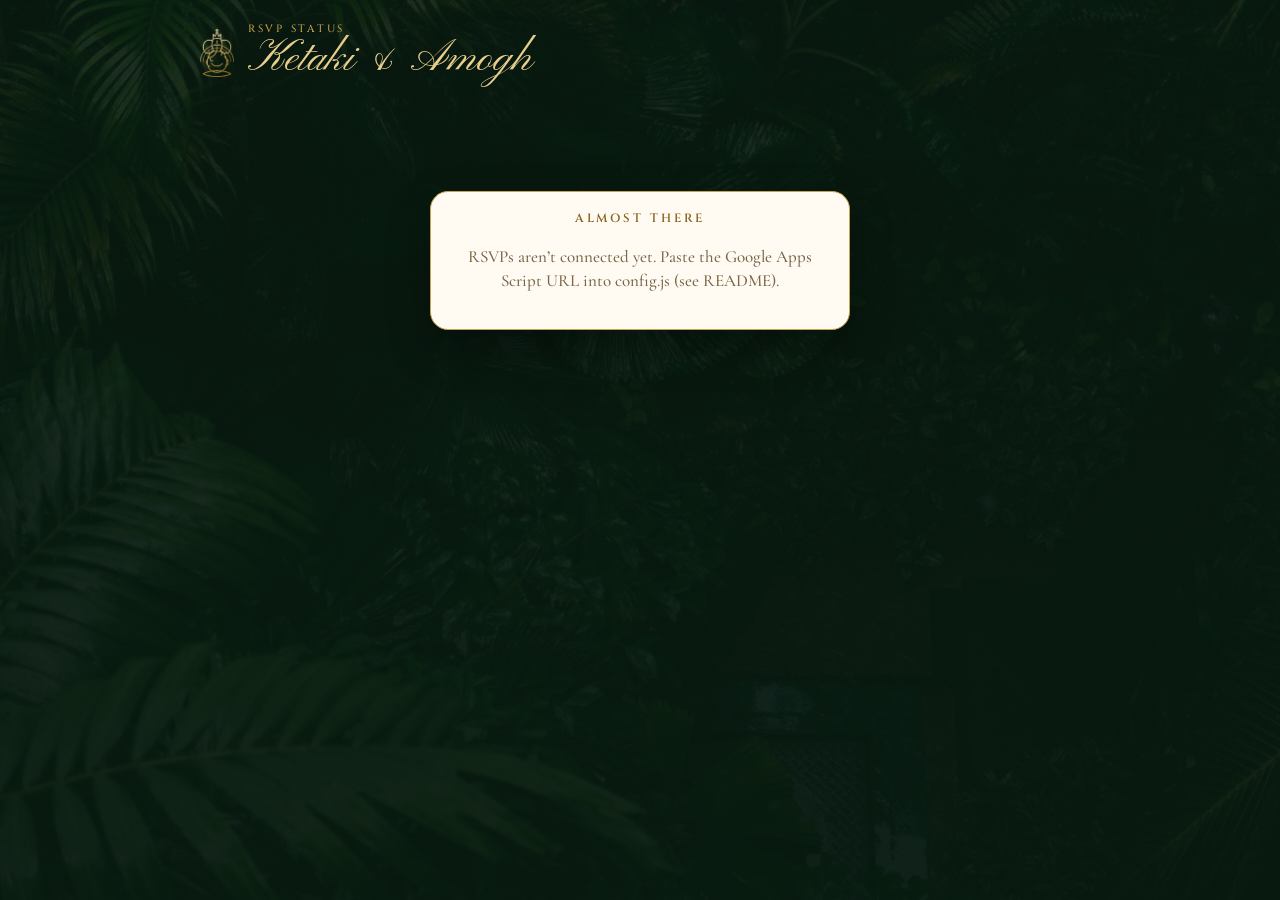
==== status/index.html @ 753128d5 "Add passcode-protected RSVP status page; shared config.js for the RSVP URL - status/: guests coming," ====
<!DOCTYPE html>
<html lang="en">
<head>
  <meta charset="UTF-8">
  <meta name="viewport" content="width=device-width, initial-scale=1.0, viewport-fit=cover">
  <meta name="robots" content="noindex, nofollow">
  <meta name="referrer" content="no-referrer">
  <title>RSVP Status · Ketaki &amp; Amogh</title>
  <meta name="theme-color" content="#0B2116">
  <link rel="icon" href="../assets/icon-ganesha.ico" sizes="any">
  <link rel="icon" type="image/png" sizes="32x32" href="../assets/icon-ganesha-32.png">
  <link rel="apple-touch-icon" href="../assets/icon-ganesha-180.png">
  <link rel="preconnect" href="https://fonts.googleapis.com">
  <link rel="preconnect" href="https://fonts.gstatic.com" crossorigin>
  <link href="https://fonts.googleapis.com/css2?family=Cinzel:wght@400;600&family=Cormorant+Garamond:ital,wght@0,500;0,600;0,700;1,500&family=Pinyon+Script&display=swap" rel="stylesheet">
  <style>
    :root {
      --forest: #0B2116; --forest-2: #1D4A31; --leaf: #2F6B43;
      --cream: #F8EFDD; --paper: #FFFBF3; --line: #E3D3AE;
      --gold: #C9A24D; --gold-dark: #8A6420; --gold-light: #E8CF8E;
      --red: #A3262B; --ink: #2B2416; --muted: #7A6648;
      --caps: 'Cinzel', Georgia, serif; --serif: 'Cormorant Garamond', Georgia, serif; --script: 'Pinyon Script', cursive;
    }
    * { box-sizing: border-box; }
    body {
      margin: 0; min-height: 100vh; color: var(--ink); font-family: var(--serif); font-weight: 500; font-size: 17px; line-height: 1.45;
      background: #0B2116;
      -webkit-font-smoothing: antialiased;
    }
    body::before { content: ""; position: fixed; inset: 0; z-index: -1;
      background: linear-gradient(rgba(8, 26, 16, .86), rgba(8, 26, 16, .94)), url("../assets/jungle.jpg") center / cover no-repeat; }
    .wrap { width: min(880px, 100% - 28px); margin: 0 auto; padding: calc(env(safe-area-inset-top) + 22px) 0 60px; }
    header { display: flex; align-items: center; gap: 14px; color: var(--cream); margin-bottom: 18px; }
    .ganesha { width: 34px; height: 48px; flex: none;
      background: linear-gradient(160deg, #FFF0C2, var(--gold) 55%, #A57A2C);
      -webkit-mask: url("../assets/ganesha.webp") center / contain no-repeat; mask: url("../assets/ganesha.webp") center / contain no-repeat; }
    h1 { margin: 0; font-family: var(--script); font-weight: normal; font-size: clamp(32px, 8vw, 44px); line-height: 1.05; color: var(--gold-light); }
    .sub { font-family: var(--caps); font-size: 10.5px; letter-spacing: .26em; text-transform: uppercase; color: var(--gold); }
    header .grow { flex: 1; min-width: 0; }
    .icon-btn { flex: none; display: inline-flex; align-items: center; gap: 6px; padding: 9px 12px; border-radius: 12px; cursor: pointer;
      background: rgba(232, 207, 142, .1); border: 1px solid rgba(201, 162, 77, .5); color: var(--gold-light);
      font-family: var(--caps); font-size: 10.5px; letter-spacing: .14em; text-transform: uppercase; }
    .icon-btn svg { width: 16px; height: 16px; fill: none; stroke: currentColor; stroke-width: 1.8; stroke-linecap: round; stroke-linejoin: round; }
    .icon-btn.spin svg { animation: spin .8s linear infinite; }
    @keyframes spin { to { transform: rotate(360deg); } }
    .updated { color: var(--cream); opacity: .7; font-style: italic; font-size: 15px; margin: -6px 0 16px; }

    .panel { background: var(--paper); border: 1px solid var(--gold); border-radius: 18px; padding: 18px; box-shadow: 0 18px 40px rgba(0,0,0,.35); }
    .kpis { display: grid; grid-template-columns: repeat(2, 1fr); gap: 10px; margin-bottom: 14px; }
    .kpi { background: var(--paper); border: 1px solid var(--line); border-radius: 16px; padding: 14px 14px 12px; }
    .kpi.hero { grid-column: 1 / -1; background: linear-gradient(135deg, var(--forest-2), var(--forest)); border-color: var(--gold); color: var(--cream); display: flex; align-items: baseline; gap: 14px; flex-wrap: wrap; }
    .kpi b { display: block; font-family: var(--caps); font-weight: 400; font-size: 32px; line-height: 1.1; font-variant-numeric: tabular-nums; }
    .kpi.hero b { font-size: 46px; color: #FFF3D2; }
    .kpi span { font-family: var(--caps); font-size: 10px; letter-spacing: .18em; text-transform: uppercase; color: var(--muted); }
    .kpi.hero span { color: var(--gold-light); }
    .kpi.hero small { font-style: italic; opacity: .85; font-size: 15px; }
    @media (min-width: 640px) { .kpis { grid-template-columns: repeat(4, 1fr); } }

    h2 { font-family: var(--caps); font-weight: 600; font-size: 12px; letter-spacing: .24em; text-transform: uppercase; color: var(--gold-dark); margin: 0 0 12px; }
    .days { display: grid; gap: 10px; margin-bottom: 14px; }
    .day { display: grid; grid-template-columns: 112px 1fr 40px; align-items: center; gap: 10px; }
    .day .lbl { font-weight: 600; line-height: 1.15; }
    .day .lbl small { display: block; font-weight: 500; font-style: italic; color: var(--muted); font-size: 14px; }
    .bar { height: 14px; border-radius: 99px; background: #F0E6D0; overflow: hidden; }
    .bar i { display: block; height: 100%; border-radius: 99px; width: 0; transition: width .8s cubic-bezier(.22,.8,.24,1); }
    .day[data-d="11"] .bar i { background: linear-gradient(90deg, #E7A021, #F2C14E); }
    .day[data-d="12"] .bar i { background: linear-gradient(90deg, var(--red), #C4483A); }
    .day[data-d="13"] .bar i { background: linear-gradient(90deg, #5E8C70, #E7B98B); }
    .day .num { font-family: var(--caps); font-size: 18px; text-align: right; font-variant-numeric: tabular-nums; }

    .tools { display: flex; flex-wrap: wrap; gap: 8px; align-items: center; margin: 18px 0 12px; }
    .chips { display: flex; gap: 6px; flex-wrap: wrap; }
    .chip { border: 1px solid var(--line); background: #fff; border-radius: 99px; padding: 6px 12px; font: inherit; font-size: 15px; cursor: pointer; color: var(--ink); }
    .chip[aria-pressed="true"] { background: var(--forest-2); border-color: var(--forest-2); color: var(--gold-light); }
    .chip .c { opacity: .7; margin-left: 4px; font-size: 13px; }
    .search { flex: 1 1 180px; min-width: 0; font: inherit; font-size: 16px; padding: 8px 12px; border-radius: 12px; border: 1px solid var(--line); background: #fff; }
    .search:focus { outline: none; border-color: var(--gold); box-shadow: 0 0 0 3px rgba(201,162,77,.25); }

    .list { display: grid; gap: 10px; }
    .card { border: 1px solid var(--line); border-radius: 14px; padding: 12px 14px; background: #fff; }
    .row1 { display: flex; align-items: baseline; gap: 8px; flex-wrap: wrap; }
    .row1 .name { font-weight: 700; font-size: 19px; }
    .badge { font-family: var(--caps); font-size: 9.5px; letter-spacing: .14em; text-transform: uppercase; padding: 2px 8px; border-radius: 99px; }
    .badge.yes { background: rgba(47,107,67,.14); color: var(--leaf); }
    .badge.no { background: rgba(163,38,43,.12); color: var(--red); }
    .badge.pick { background: rgba(201,162,77,.2); color: var(--gold-dark); }
    .row1 .when { margin-left: auto; font-size: 14px; color: var(--muted); font-style: italic; }
    .meta { display: flex; flex-wrap: wrap; gap: 6px 14px; margin-top: 4px; font-size: 15.5px; color: #4a3d28; }
    .meta a { color: var(--forest-2); text-decoration: none; border-bottom: 1px dotted var(--forest-2); }
    .note { margin: 8px 0 0; padding: 8px 10px; border-left: 3px solid var(--gold-light); background: #FBF5E8; font-style: italic; border-radius: 0 8px 8px 0; white-space: pre-wrap; overflow-wrap: anywhere; }
    .empty { text-align: center; color: var(--muted); font-style: italic; padding: 22px 0; }

    .gate { max-width: 420px; margin: 12vh auto 0; text-align: center; }
    .gate p { color: var(--muted); }
    .gate input { width: 100%; font: inherit; font-size: 18px; padding: 12px 14px; border-radius: 12px; border: 1px solid var(--line); margin: 6px 0 12px; text-align: center; }
    .btn { display: inline-flex; justify-content: center; width: 100%; padding: 13px 18px; border-radius: 12px; border: 1px solid var(--gold); cursor: pointer;
      background: var(--forest-2); color: var(--gold-light); font-family: var(--caps); font-size: 12px; font-weight: 600; letter-spacing: .16em; text-transform: uppercase; }
    .err { color: var(--red); min-height: 1.4em; margin: 10px 0 0; }
    .foot { display: flex; justify-content: space-between; gap: 10px; flex-wrap: wrap; margin-top: 16px; }
    .link { background: none; border: 0; color: var(--gold-light); font: inherit; font-style: italic; text-decoration: underline; cursor: pointer; opacity: .85; }
    [hidden] { display: none !important; }
  </style>
</head>
<body>
  <div class="wrap">
    <header>
      <span class="ganesha" aria-hidden="true"></span>
      <div class="grow">
        <div class="sub">RSVP status</div>
        <h1>Ketaki &amp; Amogh</h1>
      </div>
      <button class="icon-btn" id="refresh" type="button" hidden>
        <svg viewBox="0 0 24 24"><path d="M20 11a8 8 0 1 0-2.3 5.7M20 4v7h-7"/></svg>Refresh
      </button>
    </header>

    <!-- passcode -->
    <div class="panel gate" id="gate" hidden>
      <h2>Family only</h2>
      <p>Enter the passcode to see who’s coming.</p>
      <form id="gate-form">
        <input id="pass" type="password" autocomplete="current-password" placeholder="Passcode" required>
        <button class="btn" type="submit">Show RSVPs</button>
      </form>
      <p class="err" id="gate-err" role="alert"></p>
    </div>

    <!-- dashboard -->
    <div id="dash" hidden>
      <p class="updated" id="updated"></p>

      <div class="kpis">
        <div class="kpi hero"><b id="k-guests">0</b><span>guests coming</span><small id="k-hh"></small></div>
        <div class="kpi"><b id="k-resp">0</b><span>Responses</span></div>
        <div class="kpi"><b id="k-yes">0</b><span>Coming</span></div>
        <div class="kpi"><b id="k-no">0</b><span>Not coming</span></div>
        <div class="kpi"><b id="k-pick">0</b><span>Need pickup</span></div>
      </div>

      <div class="panel">
        <h2>Headcount by day</h2>
        <div class="days" id="days"></div>

        <div class="tools">
          <div class="chips" role="group" aria-label="Filter">
            <button class="chip" type="button" data-f="all" aria-pressed="true">All<span class="c" id="c-all"></span></button>
            <button class="chip" type="button" data-f="yes" aria-pressed="false">Coming<span class="c" id="c-yes"></span></button>
            <button class="chip" type="button" data-f="no" aria-pressed="false">Not coming<span class="c" id="c-no"></span></button>
            <button class="chip" type="button" data-f="pick" aria-pressed="false">Pickup<span class="c" id="c-pick"></span></button>
          </div>
          <input class="search" id="q" type="search" placeholder="Search names or notes" aria-label="Search">
        </div>
        <div class="list" id="list"></div>
      </div>

      <div class="foot">
        <button class="icon-btn" id="csv" type="button">
          <svg viewBox="0 0 24 24"><path d="M12 3v12M7 10l5 5 5-5M5 21h14"/></svg>Download CSV
        </button>
        <button class="link" id="forget" type="button">Forget passcode on this device</button>
      </div>
    </div>

    <div class="panel gate" id="setup" hidden>
      <h2>Almost there</h2>
      <p id="setup-msg"></p>
    </div>
  </div>

  <script src="../config.js?v=1"></script>
  <script>
  (() => {
    const ENDPOINT = window.RSVP_ENDPOINT || '';
    const DAYS = [['11', '11 Dec', 'Haldi & Sangeet'], ['12', '12 Dec', 'The Big Day'], ['13', '13 Dec', 'Vidai']];
    const $ = id => document.getElementById(id);
    const store = {
      get() { try { return localStorage.getItem('ka-status-key') || ''; } catch { return ''; } },
      set(v) { try { localStorage.setItem('ka-status-key', v); } catch {} },
      clear() { try { localStorage.removeItem('ka-status-key'); } catch {} }
    };
    let key = '', rows = [], filter = 'all', timer;

    // The passcode can arrive in the link (…/status/#key=PASSCODE). The part after # never reaches GitHub.
    const fromLink = new URLSearchParams(location.hash.slice(1)).get('key');
    if (fromLink) { store.set(fromLink); history.replaceState(null, '', location.pathname); }
    key = fromLink || store.get();

    const show = id => ['gate', 'dash', 'setup'].forEach(x => $(x).hidden = x !== id);
    const esc = s => String(s).replace(/[&<>"']/g, c => ({ '&': '&amp;', '<': '&lt;', '>': '&gt;', '"': '&quot;', "'": '&#39;' }[c]));

    function setup(msg) { show('setup'); $('setup-msg').textContent = msg; }

    async function load(quiet) {
      if (!ENDPOINT) return setup('RSVPs aren’t connected yet. Paste the Google Apps Script URL into config.js (see README).');
      if (!key) { show('gate'); $('pass').focus(); return; }
      const btn = $('refresh'); btn.classList.add('spin');
      try {
        const res = await fetch(ENDPOINT + '?action=list&key=' + encodeURIComponent(key), { cache: 'no-store' });
        const data = await res.json();
        if (!data.ok) {
          if (data.error === 'unauthorized') { store.clear(); key = ''; show('gate'); $('gate-err').textContent = 'That passcode didn’t work. Please try again.'; return; }
          if (data.error === 'not-configured') return setup('The status passcode isn’t set yet. Add a STATUS_KEY script property in Apps Script (see README).');
          throw new Error(data.error || 'Unknown error');
        }
        store.set(key);
        rows = data.rows.slice().sort((a, b) => (b.at > a.at ? 1 : -1));
        show('dash'); $('refresh').hidden = false;
        render();
        $('updated').textContent = 'Updated ' + new Date(data.updated || Date.now()).toLocaleTimeString([], { hour: 'numeric', minute: '2-digit' });
      } catch (err) {
        console.error(err);
        if (!quiet) { show(rows.length ? 'dash' : 'setup'); if (!rows.length) $('setup-msg').textContent = 'Couldn’t reach the RSVP sheet. Check your connection and refresh.'; }
        $('updated').textContent = 'Couldn’t refresh just now — showing the last results.';
      } finally { btn.classList.remove('spin'); }
    }

    const isYes = r => /^y/i.test(r.attending);
    const needsPick = r => isYes(r) && /^y/i.test(r.pickup);
    const goesOn = (r, d) => isYes(r) && (r.days || '').includes(d + ' Dec');

    function render() {
      const yes = rows.filter(isYes), no = rows.filter(r => !isYes(r));
      const guests = yes.reduce((s, r) => s + (r.guests || 0), 0);
      const pickGuests = rows.filter(needsPick).reduce((s, r) => s + (r.guests || 0), 0);
      $('k-guests').textContent = guests;
      $('k-hh').textContent = yes.length ? `from ${yes.length} RSVP${yes.length > 1 ? 's' : ''}` : '';
      $('k-resp').textContent = rows.length; $('k-yes').textContent = yes.length; $('k-no').textContent = no.length; $('k-pick').textContent = pickGuests;
      $('c-all').textContent = rows.length; $('c-yes').textContent = yes.length; $('c-no').textContent = no.length; $('c-pick').textContent = rows.filter(needsPick).length;

      const perDay = DAYS.map(([d]) => rows.filter(r => goesOn(r, d)).reduce((s, r) => s + (r.guests || 0), 0));
      const max = Math.max(1, ...perDay);
      $('days').innerHTML = DAYS.map(([d, lbl, sub], i) =>
        `<div class="day" data-d="${d}"><div class="lbl">${lbl}<small>${esc(sub)}</small></div><div class="bar"><i style="width:0"></i></div><div class="num">${perDay[i]}</div></div>`).join('');
      requestAnimationFrame(() => [...$('days').querySelectorAll('.bar i')].forEach((el, i) => el.style.width = (perDay[i] / max * 100) + '%'));

      const q = $('q').value.trim().toLowerCase();
      const list = rows.filter(r =>
        (filter === 'all' || (filter === 'yes' && isYes(r)) || (filter === 'no' && !isYes(r)) || (filter === 'pick' && needsPick(r))) &&
        (!q || (r.name + ' ' + r.message + ' ' + r.phone).toLowerCase().includes(q)));

      $('list').innerHTML = list.length ? list.map(r => {
        const digits = (r.phone || '').replace(/\D/g, '');
        const phone = r.phone ? `<span>☎ <a href="tel:${esc(r.phone.replace(/[^\d+]/g, ''))}">${esc(r.phone)}</a>${(/^\s*(\+|00)/.test(r.phone) || digits.length >= 11) ? ` · <a href="https://wa.me/${digits.replace(/^00/, '')}" target="_blank" rel="noopener">WhatsApp</a>` : ''}</span>` : '';
        return `<article class="card">
          <div class="row1"><span class="name">${esc(r.name)}</span>
            <span class="badge ${isYes(r) ? 'yes' : 'no'}">${isYes(r) ? 'Coming' : 'Not coming'}</span>
            ${needsPick(r) ? '<span class="badge pick">Pickup</span>' : ''}
            <span class="when">${esc(ago(r.at))}</span></div>
          <div class="meta">
            ${isYes(r) ? `<span>${r.guests} guest${r.guests === 1 ? '' : 's'}</span><span>${esc(r.days || '—')}</span>` : ''}
            ${phone}
          </div>
          ${r.message ? `<p class="note">${esc(r.message)}</p>` : ''}
        </article>`;
      }).join('') : `<p class="empty">${rows.length ? 'No RSVPs match.' : 'No RSVPs yet — they’ll appear here as guests reply.'}</p>`;
    }

    function ago(iso) {
      const t = Date.parse(iso); if (isNaN(t)) return '';
      const m = Math.round((Date.now() - t) / 6e4);
      if (m < 1) return 'just now'; if (m < 60) return m + ' min ago';
      const h = Math.round(m / 60); if (h < 24) return h + ' h ago';
      return new Date(t).toLocaleDateString([], { day: 'numeric', month: 'short' });
    }

    function csv() {
      const cols = ['at', 'name', 'phone', 'attending', 'guests', 'days', 'pickup', 'message'];
      const head = ['Submitted at', 'Name', 'Phone', 'Attending', 'Guests', 'Days', 'Needs pickup', 'Message'];
      const cell = v => { v = String(v ?? ''); if (/^[=+\-@]/.test(v)) v = "'" + v; return /[",\n]/.test(v) ? '"' + v.replace(/"/g, '""') + '"' : v; };
      const text = [head, ...rows.map(r => cols.map(c => r[c]))].map(r => r.map(cell).join(',')).join('\r\n');
      const url = URL.createObjectURL(new Blob(['﻿' + text], { type: 'text/csv;charset=utf-8' }));
      const a = Object.assign(document.createElement('a'), { href: url, download: 'Ketaki-Amogh-RSVPs.csv' });
      document.body.appendChild(a); a.click(); a.remove(); setTimeout(() => URL.revokeObjectURL(url), 2000);
    }

    $('gate-form').addEventListener('submit', e => { e.preventDefault(); key = $('pass').value.trim(); $('gate-err').textContent = ''; load(); });
    $('refresh').addEventListener('click', () => load());
    $('csv').addEventListener('click', csv);
    $('forget').addEventListener('click', () => { store.clear(); key = ''; rows = []; $('refresh').hidden = true; show('gate'); });
    $('q').addEventListener('input', render);
    document.querySelectorAll('.chip').forEach(c => c.addEventListener('click', () => {
      filter = c.dataset.f; document.querySelectorAll('.chip').forEach(x => x.setAttribute('aria-pressed', String(x === c))); render();
    }));
    // keep it fresh while the page is open
    timer = setInterval(() => { if (!document.hidden && key && !$('dash').hidden) load(true); }, 60000);
    document.addEventListener('visibilitychange', () => { if (!document.hidden && key && !$('dash').hidden) load(true); });

    load();
  })();
  </script>
</body>
</html>
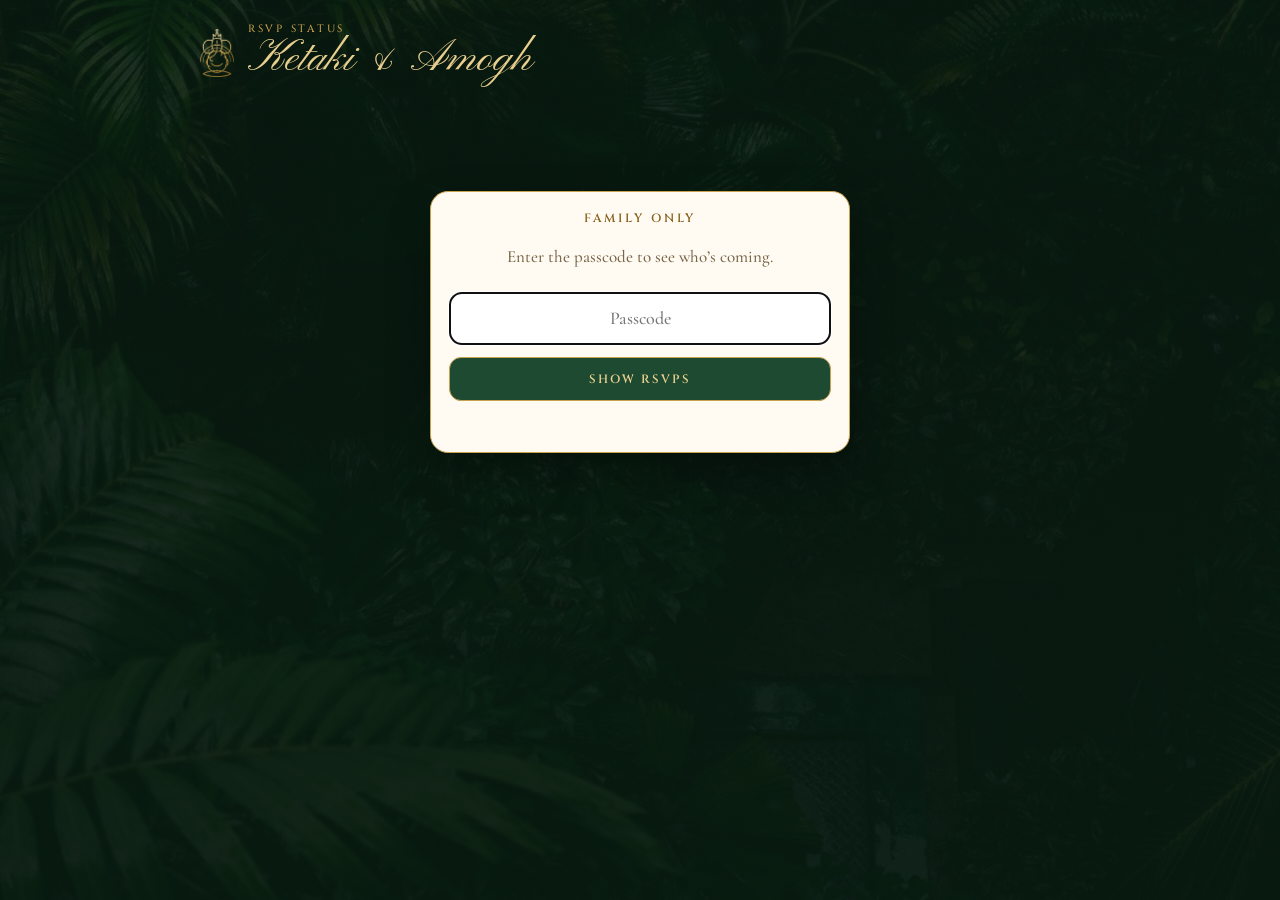
==== commit d58be728: "Connect RSVPs to the Google Sheet (Apps Script URL in config.js) Co-Authored-By: Claude Opus 5.5 <no" ====
--- a/status/index.html
+++ b/status/index.html
@@ -167,7 +167,7 @@
     </div>
   </div>
 
-  <script src="../config.js?v=1"></script>
+  <script src="../config.js?v=2"></script>
   <script>
   (() => {
     const ENDPOINT = window.RSVP_ENDPOINT || '';
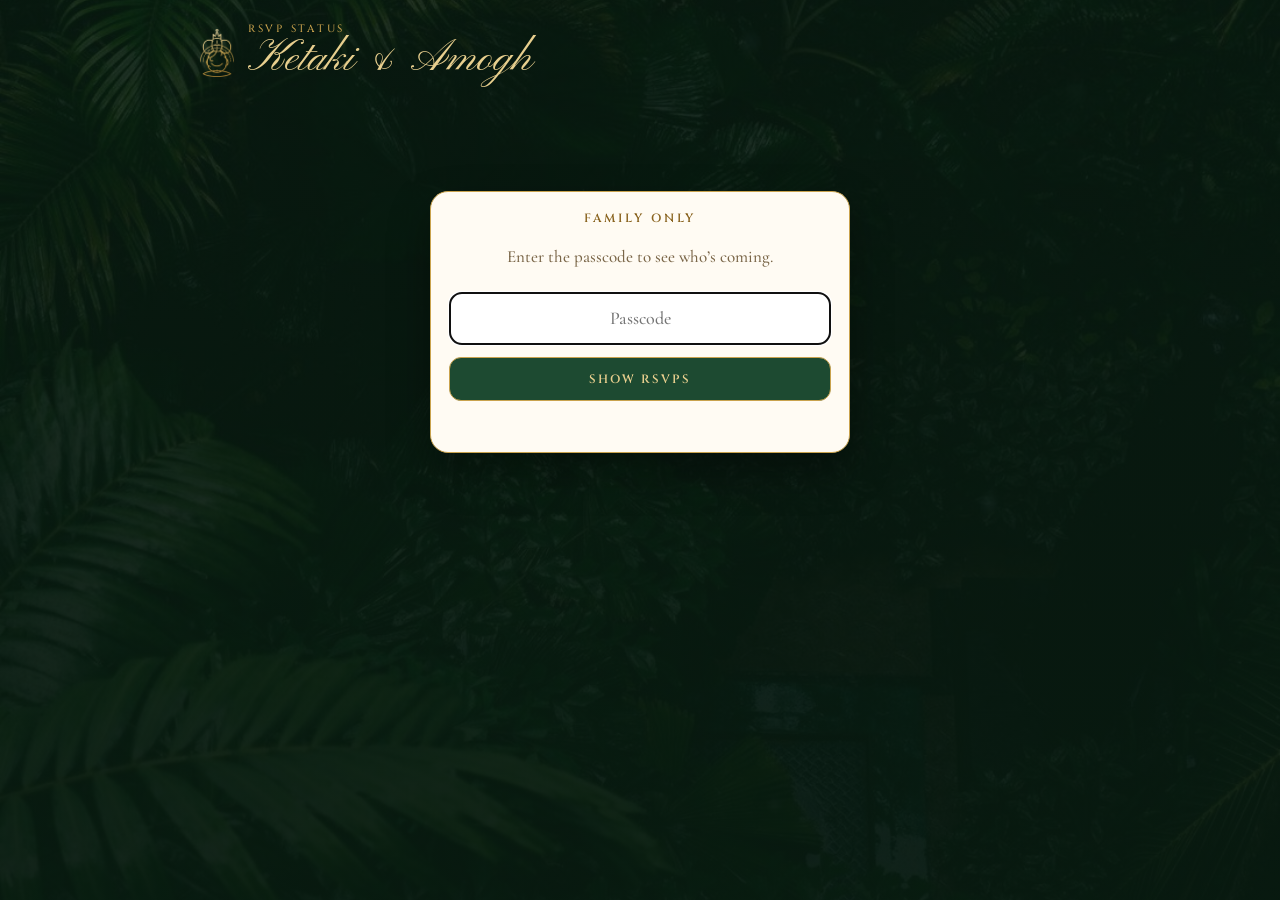
==== commit bee21325: "Record which invitation each RSVP came from (new Invite column) - Invites send invite=full|wedding; " ====
--- a/status/index.html
+++ b/status/index.html
@@ -84,6 +84,7 @@
     .badge.yes { background: rgba(47,107,67,.14); color: var(--leaf); }
     .badge.no { background: rgba(163,38,43,.12); color: var(--red); }
     .badge.pick { background: rgba(201,162,77,.2); color: var(--gold-dark); }
+    .badge.inv { background: rgba(29,74,49,.08); color: var(--forest-2); border: 1px solid rgba(29,74,49,.2); }
     .row1 .when { margin-left: auto; font-size: 14px; color: var(--muted); font-style: italic; }
     .meta { display: flex; flex-wrap: wrap; gap: 6px 14px; margin-top: 4px; font-size: 15.5px; color: #4a3d28; }
     .meta a { color: var(--forest-2); text-decoration: none; border-bottom: 1px dotted var(--forest-2); }
@@ -147,6 +148,8 @@
             <button class="chip" type="button" data-f="yes" aria-pressed="false">Coming<span class="c" id="c-yes"></span></button>
             <button class="chip" type="button" data-f="no" aria-pressed="false">Not coming<span class="c" id="c-no"></span></button>
             <button class="chip" type="button" data-f="pick" aria-pressed="false">Pickup<span class="c" id="c-pick"></span></button>
+            <button class="chip" type="button" data-f="full" aria-pressed="false">3-day invite<span class="c" id="c-full"></span></button>
+            <button class="chip" type="button" data-f="wedding" aria-pressed="false">Wedding-day invite<span class="c" id="c-wedding"></span></button>
           </div>
           <input class="search" id="q" type="search" placeholder="Search names or notes" aria-label="Search">
         </div>
@@ -167,7 +170,7 @@
     </div>
   </div>
 
-  <script src="../config.js?v=2"></script>
+  <script src="../config.js?v=3"></script>
   <script>
   (() => {
     const ENDPOINT = window.RSVP_ENDPOINT || '';
@@ -209,12 +212,14 @@
         $('updated').textContent = 'Updated ' + new Date(data.updated || Date.now()).toLocaleTimeString([], { hour: 'numeric', minute: '2-digit' });
       } catch (err) {
         console.error(err);
-        if (!quiet) { show(rows.length ? 'dash' : 'setup'); if (!rows.length) $('setup-msg').textContent = 'Couldn’t reach the RSVP sheet. Check your connection and refresh.'; }
+        if (!quiet) { show(rows.length ? 'dash' : 'setup'); if (!rows.length) $('setup-msg').textContent = 'Couldn’t reach the RSVP sheet. If this keeps happening, check the Apps Script deployment: Who has access must be “Anyone” (not “Anyone with Google account”). See README.'; }
         $('updated').textContent = 'Couldn’t refresh just now — showing the last results.';
       } finally { btn.classList.remove('spin'); }
     }
 
     const isYes = r => /^y/i.test(r.attending);
+    const fromWedding = r => /^wedding/i.test(r.invite || '');
+    const fromFull = r => /^full/i.test(r.invite || '');
     const needsPick = r => isYes(r) && /^y/i.test(r.pickup);
     const goesOn = (r, d) => isYes(r) && (r.days || '').includes(d + ' Dec');
 
@@ -226,6 +231,7 @@
       $('k-hh').textContent = yes.length ? `from ${yes.length} RSVP${yes.length > 1 ? 's' : ''}` : '';
       $('k-resp').textContent = rows.length; $('k-yes').textContent = yes.length; $('k-no').textContent = no.length; $('k-pick').textContent = pickGuests;
       $('c-all').textContent = rows.length; $('c-yes').textContent = yes.length; $('c-no').textContent = no.length; $('c-pick').textContent = rows.filter(needsPick).length;
+      $('c-full').textContent = rows.filter(fromFull).length; $('c-wedding').textContent = rows.filter(fromWedding).length;
 
       const perDay = DAYS.map(([d]) => rows.filter(r => goesOn(r, d)).reduce((s, r) => s + (r.guests || 0), 0));
       const max = Math.max(1, ...perDay);
@@ -235,7 +241,7 @@
 
       const q = $('q').value.trim().toLowerCase();
       const list = rows.filter(r =>
-        (filter === 'all' || (filter === 'yes' && isYes(r)) || (filter === 'no' && !isYes(r)) || (filter === 'pick' && needsPick(r))) &&
+        (filter === 'all' || (filter === 'yes' && isYes(r)) || (filter === 'no' && !isYes(r)) || (filter === 'pick' && needsPick(r)) || (filter === 'full' && fromFull(r)) || (filter === 'wedding' && fromWedding(r))) &&
         (!q || (r.name + ' ' + r.message + ' ' + r.phone).toLowerCase().includes(q)));
 
       $('list').innerHTML = list.length ? list.map(r => {
@@ -245,6 +251,7 @@
           <div class="row1"><span class="name">${esc(r.name)}</span>
             <span class="badge ${isYes(r) ? 'yes' : 'no'}">${isYes(r) ? 'Coming' : 'Not coming'}</span>
             ${needsPick(r) ? '<span class="badge pick">Pickup</span>' : ''}
+            ${fromWedding(r) ? '<span class="badge inv">Wedding-day invite</span>' : fromFull(r) ? '<span class="badge inv">3-day invite</span>' : ''}
             <span class="when">${esc(ago(r.at))}</span></div>
           <div class="meta">
             ${isYes(r) ? `<span>${r.guests} guest${r.guests === 1 ? '' : 's'}</span><span>${esc(r.days || '—')}</span>` : ''}
@@ -264,8 +271,8 @@
     }
 
     function csv() {
-      const cols = ['at', 'name', 'phone', 'attending', 'guests', 'days', 'pickup', 'message'];
-      const head = ['Submitted at', 'Name', 'Phone', 'Attending', 'Guests', 'Days', 'Needs pickup', 'Message'];
+      const cols = ['at', 'name', 'phone', 'attending', 'guests', 'days', 'pickup', 'message', 'invite'];
+      const head = ['Submitted at', 'Name', 'Phone', 'Attending', 'Guests', 'Days', 'Needs pickup', 'Message', 'Invite'];
       const cell = v => { v = String(v ?? ''); if (/^[=+\-@]/.test(v)) v = "'" + v; return /[",\n]/.test(v) ? '"' + v.replace(/"/g, '""') + '"' : v; };
       const text = [head, ...rows.map(r => cols.map(c => r[c]))].map(r => r.map(cell).join(',')).join('\r\n');
       const url = URL.createObjectURL(new Blob(['﻿' + text], { type: 'text/csv;charset=utf-8' }));
